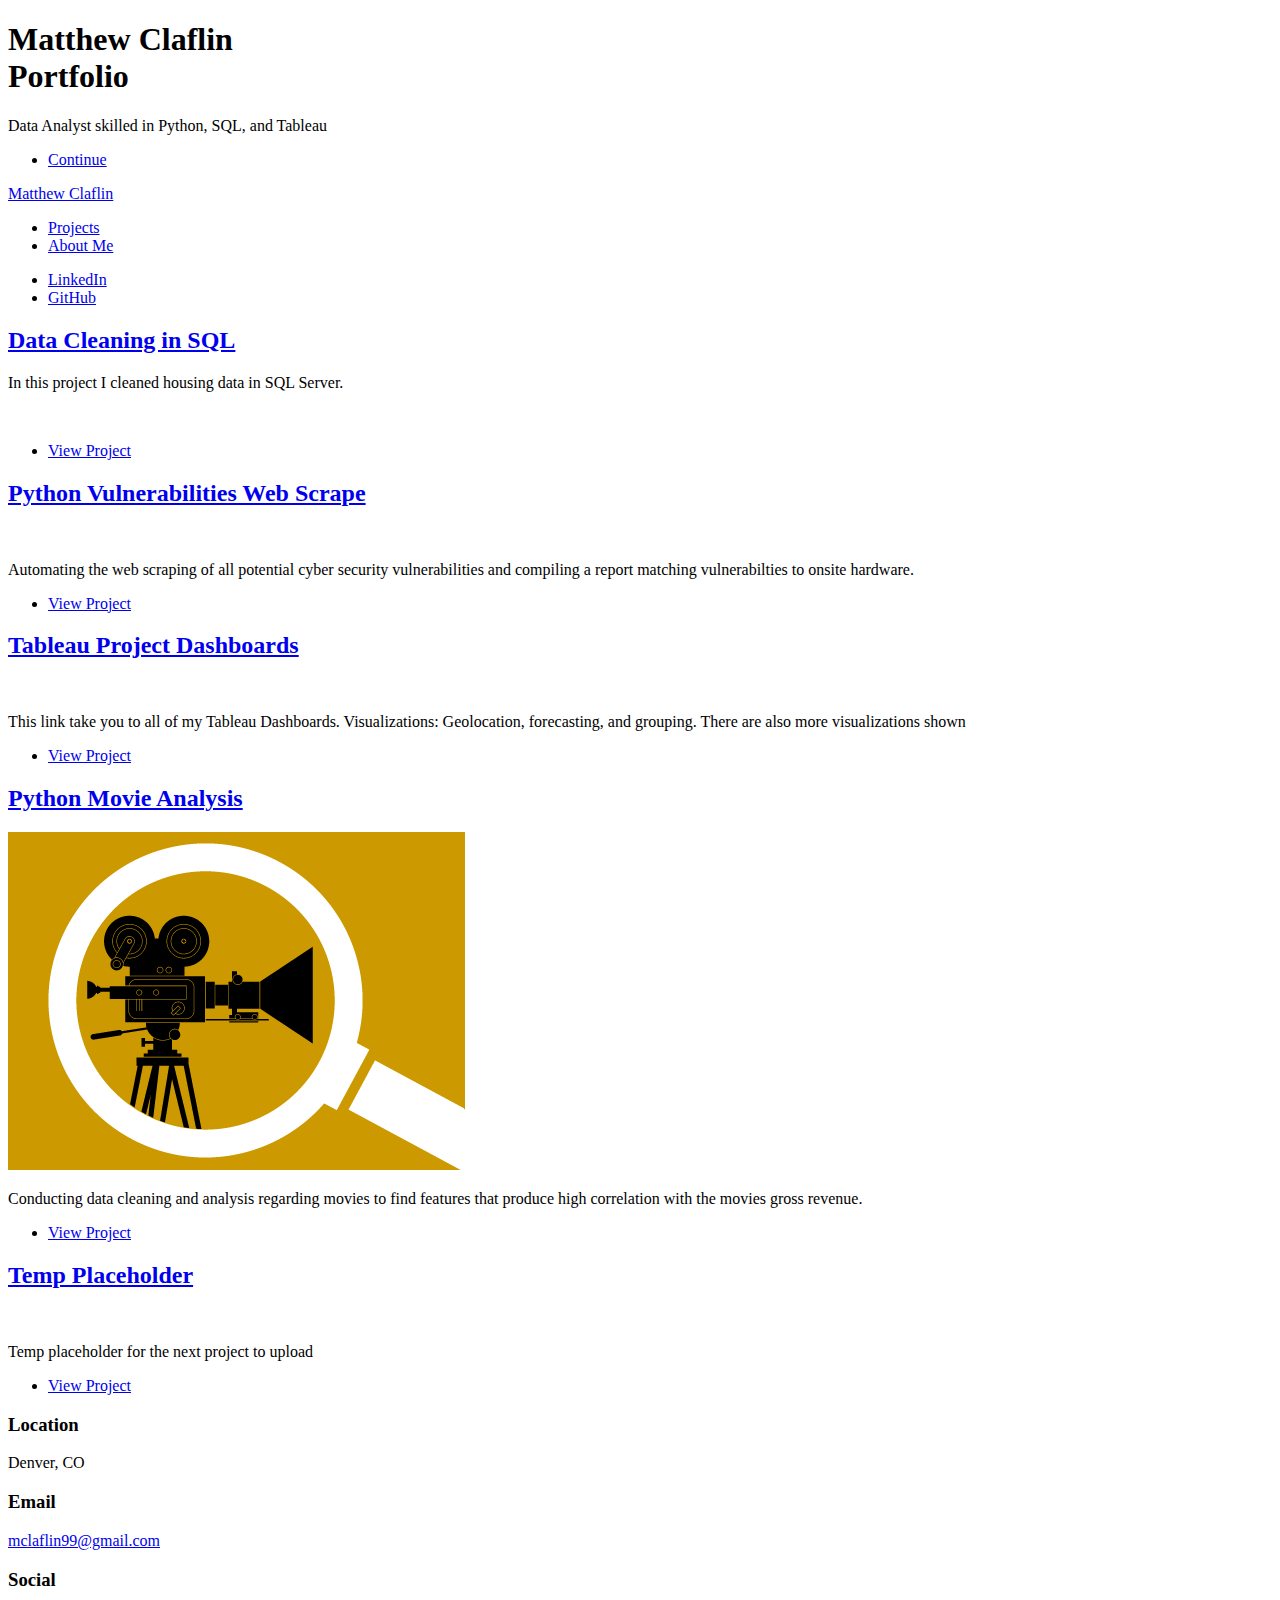
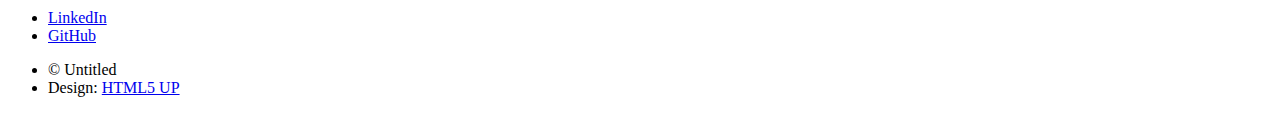
==== index.html @ a4c100ca "Updated code & added project to website" ====
<!DOCTYPE HTML>
<!--
	Massively by HTML5 UP
	html5up.net | @ajlkn
	Free for personal and commercial use under the CCA 3.0 license (html5up.net/license)
-->
<html>
	<head>
		<title>Matthew Claflin Portfolio</title>
		<meta charset="utf-8" />
		<meta name="viewport" content="width=device-width, initial-scale=1, user-scalable=no" />
		<link rel="stylesheet" href="assets/css/main.css" />
		<noscript><link rel="stylesheet" href="assets/css/noscript.css" /></noscript>
	</head>
	<body class="is-preload">

		<!-- Wrapper -->
			<div id="wrapper" class="fade-in">

				<!-- Intro -->
					<div id="intro">
						<h1>Matthew Claflin<br />
						Portfolio</h1>
						<p>Data Analyst skilled in Python, SQL, and Tableau</p>
						<ul class="actions">
							<li><a href="#header" class="button icon solid solo fa-arrow-down scrolly">Continue</a></li>
						</ul>
					</div>

				<!-- Header -->
					<header id="header">
						<a href="index.html" class="logo">Matthew Claflin</a>
					</header>

				<!-- Nav -->
					<nav id="nav">
						<ul class="links">
							<li class="active"><a href="index.html">Projects</a></li>
							<li> <a href='aboutme.html'>About Me</a></li>
						</ul>
						<ul class="icons">
							<li><a href="https://www.linkedin.com/in/matthew-claflin/" class="icon brands alt fa-linkedin"><span class="label">LinkedIn</span></a></li>
							<li><a href="https://github.com/mgclaflin" class="icon brands alt fa-github"><span class="label">GitHub</span></a></li>
						</ul>
					</nav>

				<!-- Main -->
					<div id="main">

						<!-- Featured Post -->
							<article class="post featured">
								<header class="major">
									<h2><a href="https://github.com/mgclaflin/SQLDataCleaning">Data Cleaning in SQL</a></h2>
									<p> In this project I cleaned housing data in SQL Server.</p>
								</header>
								<a href="https://github.com/mgclaflin/SQLDataCleaning" class="image main"><img src="images/housing.jpg" alt="" /></a>
								<ul class="actions special">
									<li><a href="https://github.com/mgclaflin/SQLDataCleaning" class="button large">View Project</a></li>
								</ul>
							</article>

						<!-- 1st Row of Posts -->
							<section class="posts">
								<article>
									<header>
										<h2><a href="https://github.com/mgclaflin/Mercedes-Web-Scrape">Python Vulnerabilities Web Scrape</a></h2>
									</header>
									<a href="https://github.com/mgclaflin/Mercedes-Web-Scrape" class="image fit"><img src="images/python.jpg" alt="" /></a>
									<p>Automating the web scraping of all potential cyber security vulnerabilities and compiling a report matching vulnerabilties to onsite hardware.</p>
									<ul class="actions special">
										<li><a href="https://github.com/mgclaflin/Mercedes-Web-Scrape" class="button">View Project</a></li>
									</ul>
								</article>
								<article>
									<header>
										<h2><a href="https://public.tableau.com/app/profile/matthew.claflin">Tableau Project Dashboards</a></h2>
									</header>
									<a href="https://public.tableau.com/app/profile/matthew.claflin" class="image fit"><img src="images/tableau.png" alt="" /></a>
									<p>This link take you to all of my Tableau Dashboards. Visualizations: Geolocation, forecasting, and grouping. There are also more visualizations shown</p>
									<ul class="actions special">
										<li><a href="https://public.tableau.com/app/profile/matthew.claflin" class="button">View Project</a></li>
									</ul>
								</article>
							</section>
							<!-- 2nd Row of Posts -->
							<section class="posts">
								<article>
									<header>
										<h2><a href="https://github.com/mgclaflin/PortfolioProjects">Python Movie Analysis</a></h2>
									</header>
									<a href="https://github.com/mgclaflin/PortfolioProjects" class="image fit"><img src="images/movieAnalysis.png" alt="" /></a>
									<p>Conducting data cleaning and analysis regarding movies to find features that produce high correlation with the movies gross revenue.</p>
									<ul class="actions special">
										<li><a href="https://github.com/mgclaflin/PortfolioProjects" class="button">View Project</a></li>
									</ul>
								</article>
								<article>
									<header>
										<h2><a href="https://public.tableau.com/app/profile/matthew.claflin">Temp Placeholder</a></h2>
									</header>
									<a href="https://public.tableau.com/app/profile/matthew.claflin" class="image fit"><img src="images/tableau.png" alt="" /></a>
									<p>Temp placeholder for the next project to upload</p>
									<ul class="actions special">
										<li><a href="https://public.tableau.com/app/profile/matthew.claflin" class="button">View Project</a></li>
									</ul>
								</article>
							</section>			
					</div>
			</div>			
			
					<!-- Footer -->
					<footer id="footer">
						
						<section id="one" class="main style1">
							<div class="container">
								<div class="row">
									<div class="col-4">
										<h3>Location</h3>
										<p>Denver, CO</p>
									</div>
									<div class="col-4">
										<h3>Email</h3>
										<p><a href="#">mclaflin99@gmail.com</a></p>
									</div>
									<div class="col-4">
										<h3>Social</h3>
										<ul class="icons alt">
											<li><a href="https://www.linkedin.com/in/matthew-claflin/" class="icon brands alt fa-linkedin"><span class="label">LinkedIn</span></a></li>
											<li><a href="https://github.com/mgclaflin" class="icon brands alt fa-github"><span class="label">GitHub</span></a></li>
										</ul>
									</div>
								</div>
							</div>
						</section>
					</footer>

									<!-- Copyright -->
									<div id="copyright">
										<ul><li>&copy; Untitled</li><li>Design: <a href="https://html5up.net">HTML5 UP</a></li></ul>
									</div>

		<!-- Scripts -->
			<script src="assets/js/jquery.min.js"></script>
			<script src="assets/js/jquery.scrollex.min.js"></script>
			<script src="assets/js/jquery.scrolly.min.js"></script>
			<script src="assets/js/browser.min.js"></script>
			<script src="assets/js/breakpoints.min.js"></script>
			<script src="assets/js/util.js"></script>
			<script src="assets/js/main.js"></script>

	</body>
</html>
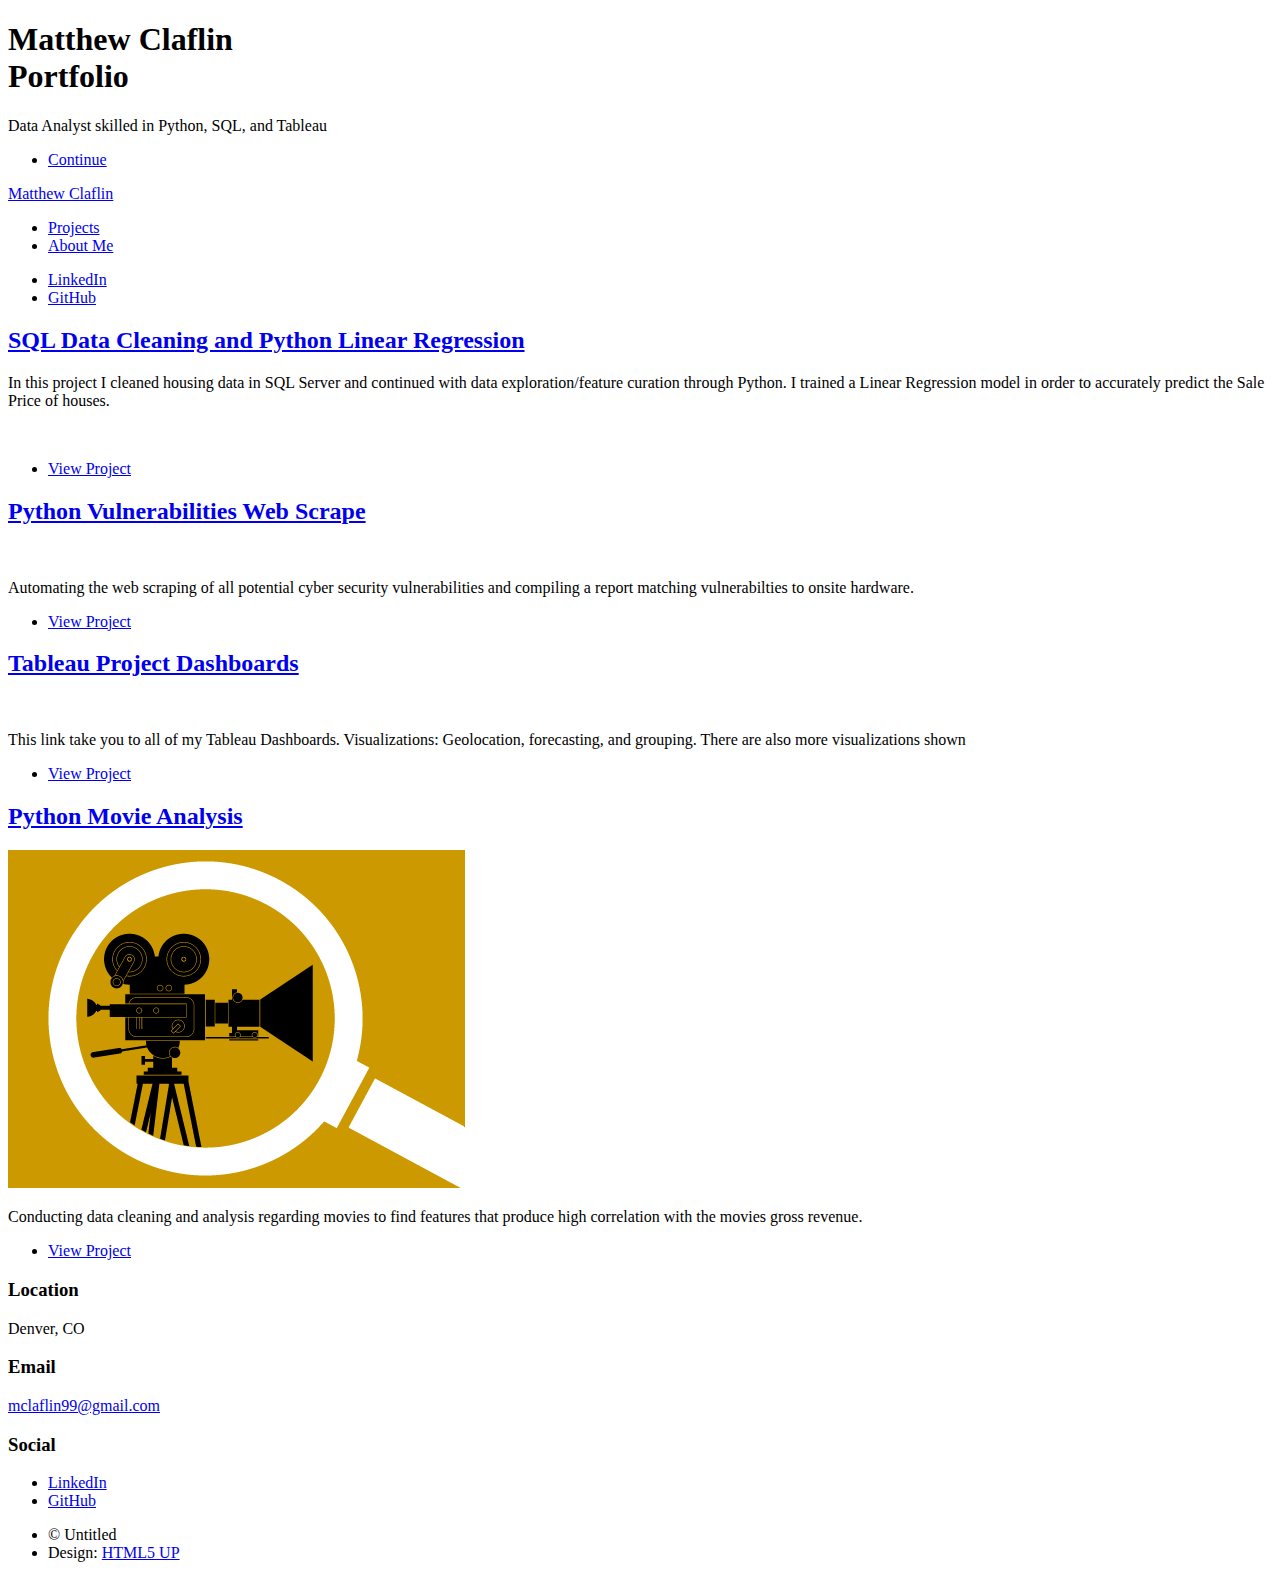
==== commit 72318d0a: "removing temp placeholder" ====
--- a/index.html
+++ b/index.html
@@ -50,8 +50,8 @@
 						<!-- Featured Post -->
 							<article class="post featured">
 								<header class="major">
-									<h2><a href="https://github.com/mgclaflin/SQLDataCleaning">Data Cleaning in SQL</a></h2>
-									<p> In this project I cleaned housing data in SQL Server.</p>
+									<h2><a href="https://github.com/mgclaflin/SQLDataCleaning">SQL Data Cleaning and Python Linear Regression</a></h2>
+									<p> In this project I cleaned housing data in SQL Server and continued with data exploration/feature curation through Python. I trained a Linear Regression model in order to accurately predict the Sale Price of houses.</p>
 								</header>
 								<a href="https://github.com/mgclaflin/SQLDataCleaning" class="image main"><img src="images/housing.jpg" alt="" /></a>
 								<ul class="actions special">
@@ -94,16 +94,7 @@
 										<li><a href="https://github.com/mgclaflin/PortfolioProjects" class="button">View Project</a></li>
 									</ul>
 								</article>
-								<article>
-									<header>
-										<h2><a href="https://public.tableau.com/app/profile/matthew.claflin">Temp Placeholder</a></h2>
-									</header>
-									<a href="https://public.tableau.com/app/profile/matthew.claflin" class="image fit"><img src="images/tableau.png" alt="" /></a>
-									<p>Temp placeholder for the next project to upload</p>
-									<ul class="actions special">
-										<li><a href="https://public.tableau.com/app/profile/matthew.claflin" class="button">View Project</a></li>
-									</ul>
-								</article>
+								
 							</section>			
 					</div>
 			</div>			
